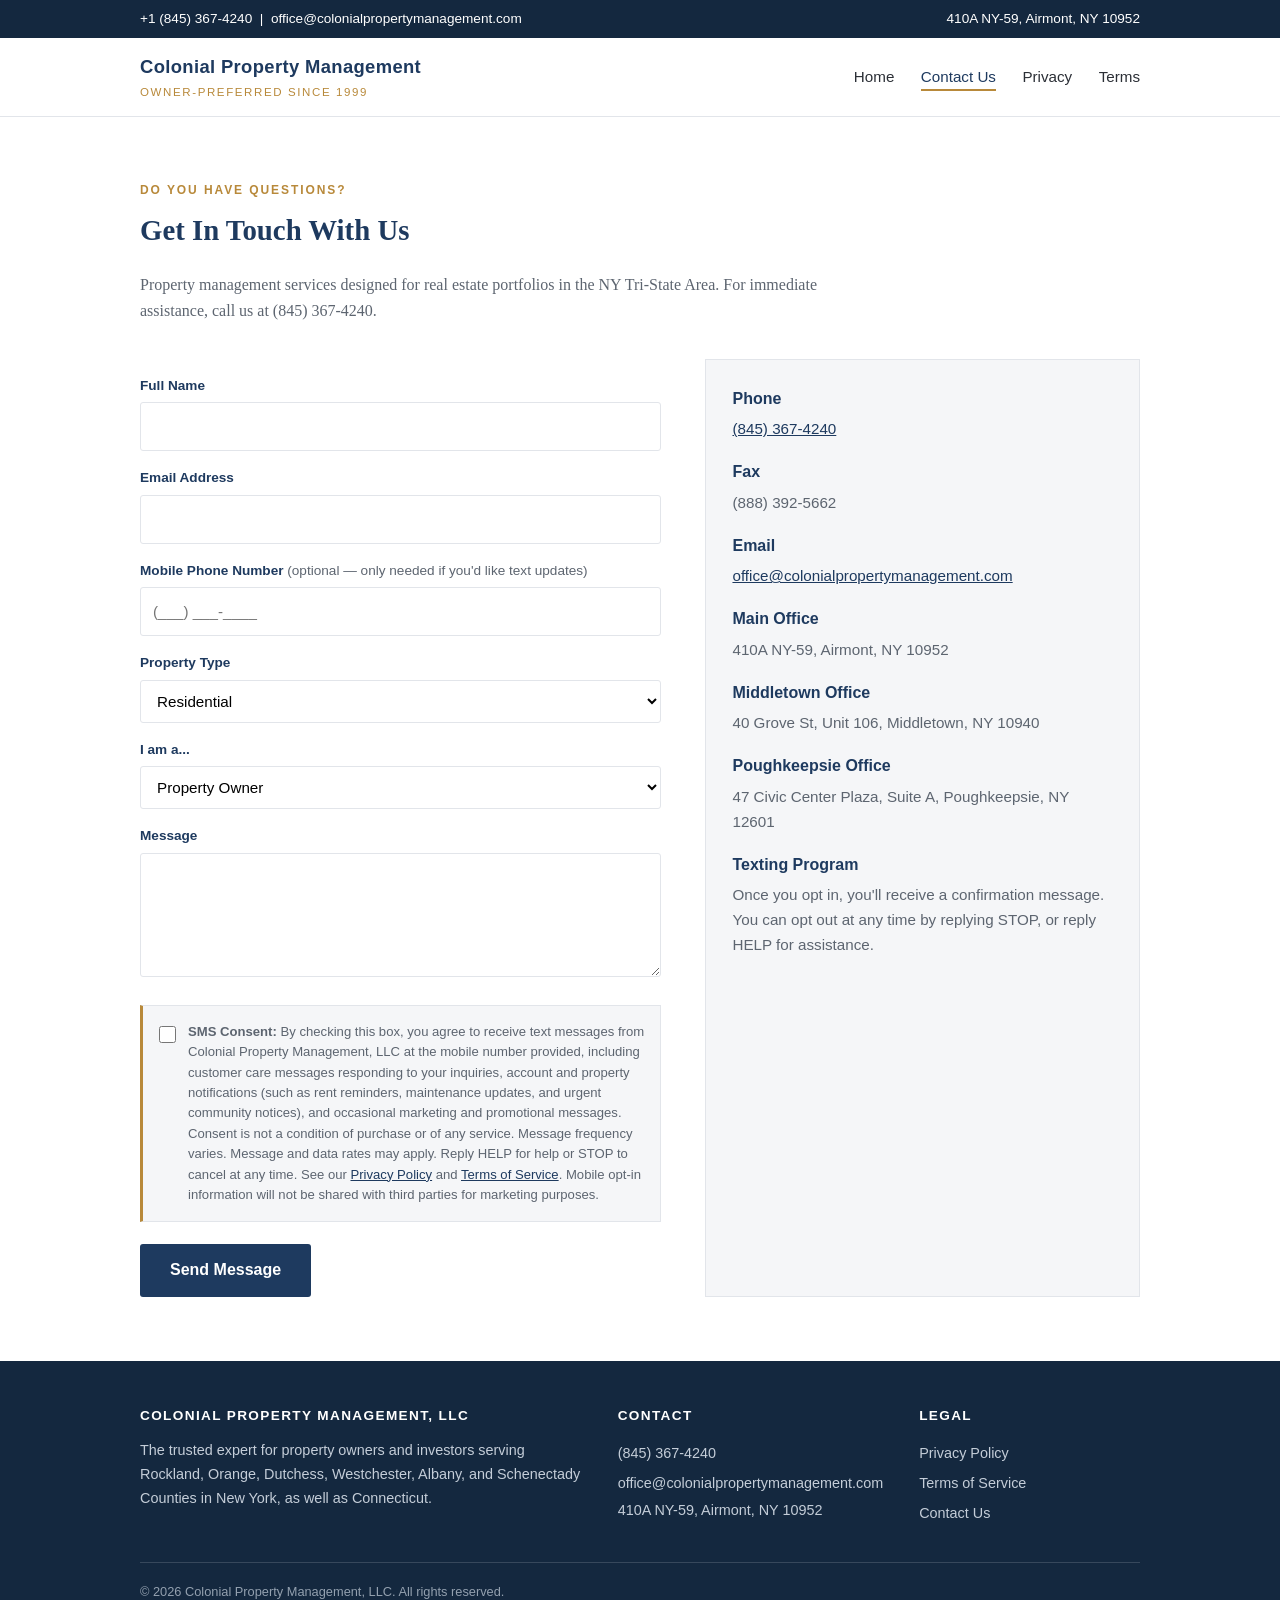
==== contact.html @ d50d946e "Add files via upload" ====
<!DOCTYPE html>
<html lang="en">
<head>
<meta charset="UTF-8">
<meta name="viewport" content="width=device-width, initial-scale=1.0">
<title>Contact Us | Colonial Property Management</title>
<meta name="description" content="Get in touch with Colonial Property Management. Call (845) 367-4240 or send us a message — and sign up for text updates.">
<link rel="stylesheet" href="style.css">
</head>
<body>

<div class="topbar">
  <div class="wrap">
    <span><a href="tel:8453674240">+1 (845) 367-4240</a> &nbsp;|&nbsp; <a href="mailto:office@colonialpropertymanagement.com">office@colonialpropertymanagement.com</a></span>
    <span>410A NY-59, Airmont, NY 10952</span>
  </div>
</div>

<header class="site">
  <div class="wrap">
    <a class="brand" href="index.html">
      <div class="name">Colonial Property Management</div>
      <div class="tag">Owner-Preferred Since 1999</div>
    </a>
    <nav class="main">
      <a href="index.html">Home</a>
      <a href="contact.html" class="active">Contact Us</a>
      <a href="privacy-policy.html">Privacy</a>
      <a href="terms-of-service.html">Terms</a>
    </nav>
  </div>
</header>

<section class="block">
  <div class="wrap">
    <p class="eyebrow">Do You Have Questions?</p>
    <h2>Get In Touch With Us</h2>
    <p class="lede">Property management services designed for real estate portfolios in the NY Tri-State Area. For immediate assistance, call us at (845) 367-4240.</p>

    <div class="contact-grid">
      <form class="optin" action="https://formsubmit.co/office@colonialpropertymanagement.com" method="POST" id="contactForm">
        <input type="hidden" name="_subject" value="New website inquiry — colonialpropertymanagement.site">
        <input type="hidden" name="_captcha" value="true">

        <label class="field" for="name">Full Name</label>
        <input type="text" id="name" name="name" required autocomplete="name">

        <label class="field" for="email">Email Address</label>
        <input type="email" id="email" name="email" required autocomplete="email">

        <label class="field" for="phone">Mobile Phone Number <span class="optional">(optional &mdash; only needed if you'd like text updates)</span></label>
        <input type="tel" id="phone" name="phone" autocomplete="tel" placeholder="(___) ___-____">

        <label class="field" for="ptype">Property Type</label>
        <select id="ptype" name="property_type">
          <option>Residential</option>
          <option>Commercial</option>
          <option>HOA/Community</option>
          <option>Other</option>
        </select>

        <label class="field" for="role">I am a...</label>
        <select id="role" name="role">
          <option>Property Owner</option>
          <option>Property Investor</option>
          <option>Tenant</option>
          <option>Vendor/Contractor</option>
          <option>Real Estate Agent</option>
          <option>Other</option>
        </select>

        <label class="field" for="message">Message</label>
        <textarea id="message" name="message" rows="4"></textarea>

        <div class="consent">
          <input type="checkbox" id="smsConsent" name="sms_consent" value="yes">
          <label for="smsConsent"><strong>SMS Consent:</strong> By checking this box, you agree to receive text messages from Colonial Property Management, LLC at the mobile number provided, including customer care messages responding to your inquiries, account and property notifications (such as rent reminders, maintenance updates, and urgent community notices), and occasional marketing and promotional messages. Consent is not a condition of purchase or of any service. Message frequency varies. Message and data rates may apply. Reply HELP for help or STOP to cancel at any time. See our <a href="privacy-policy.html">Privacy Policy</a> and <a href="terms-of-service.html">Terms of Service</a>. Mobile opt-in information will not be shared with third parties for marketing purposes.</label>
        </div>

        <button type="submit">Send Message</button>
      </form>

      <div class="info-card">
        <h3>Phone</h3>
        <p><a href="tel:8453674240">(845) 367-4240</a></p>
        <h3>Fax</h3>
        <p>(888) 392-5662</p>
        <h3>Email</h3>
        <p><a href="mailto:office@colonialpropertymanagement.com">office@colonialpropertymanagement.com</a></p>
        <h3>Main Office</h3>
        <p>410A NY-59, Airmont, NY 10952</p>
        <h3>Middletown Office</h3>
        <p>40 Grove St, Unit 106, Middletown, NY 10940</p>
        <h3>Poughkeepsie Office</h3>
        <p>47 Civic Center Plaza, Suite A, Poughkeepsie, NY 12601</p>
        <h3>Texting Program</h3>
        <p>Once you opt in, you'll receive a confirmation message. You can opt out at any time by replying STOP, or reply HELP for assistance.</p>
      </div>
    </div>
  </div>
</section>

<footer class="site">
  <div class="wrap">
    <div class="cols">
      <div>
        <h4>Colonial Property Management, LLC</h4>
        <p>The trusted expert for property owners and investors serving Rockland, Orange, Dutchess, Westchester, Albany, and Schenectady Counties in New York, as well as Connecticut.</p>
      </div>
      <div>
        <h4>Contact</h4>
        <a href="tel:8453674240">(845) 367-4240</a>
        <a href="mailto:office@colonialpropertymanagement.com">office@colonialpropertymanagement.com</a>
        <span>410A NY-59, Airmont, NY 10952</span>
      </div>
      <div>
        <h4>Legal</h4>
        <a href="privacy-policy.html">Privacy Policy</a>
        <a href="terms-of-service.html">Terms of Service</a>
        <a href="contact.html">Contact Us</a>
      </div>
    </div>
    <div class="legalline">&copy; 2026 Colonial Property Management, LLC. All rights reserved.</div>
  </div>
</footer>

<script>
// If a phone number is entered, SMS consent must be an explicit choice:
// the checkbox stays unchecked by default and becomes required only when a phone number is provided.
(function () {
  var form = document.getElementById('contactForm');
  var phone = document.getElementById('phone');
  var consent = document.getElementById('smsConsent');
  form.addEventListener('submit', function (e) {
    if (phone.value.trim() !== '' && !consent.checked) {
      e.preventDefault();
      alert('To receive text messages, please check the SMS consent box. If you prefer not to receive texts, simply leave the phone number field blank.');
    }
  });
})();
</script>

</body>
</html>
---- style.css ----
:root {
  --navy: #1e3a5f;
  --navy-dark: #14283f;
  --gold: #b8893a;
  --ink: #2b2f36;
  --muted: #5d6570;
  --paper: #ffffff;
  --wash: #f5f6f8;
  --line: #e2e5ea;
}

* { margin: 0; padding: 0; box-sizing: border-box; }

body {
  font-family: Georgia, 'Times New Roman', serif;
  color: var(--ink);
  background: var(--paper);
  line-height: 1.65;
}

.sans { font-family: 'Helvetica Neue', Arial, sans-serif; }

/* ---------- Header ---------- */
.topbar {
  background: var(--navy-dark);
  color: #fff;
  font-family: 'Helvetica Neue', Arial, sans-serif;
  font-size: 0.85rem;
  padding: 8px 0;
}
.topbar .wrap { display: flex; flex-wrap: wrap; gap: 18px; justify-content: space-between; }
.topbar a { color: #fff; text-decoration: none; }
.topbar a:hover { text-decoration: underline; }

header.site {
  background: var(--paper);
  border-bottom: 1px solid var(--line);
  position: sticky;
  top: 0;
  z-index: 10;
}
header.site .wrap {
  display: flex;
  align-items: center;
  justify-content: space-between;
  padding-top: 14px;
  padding-bottom: 14px;
}
.brand { font-family: 'Helvetica Neue', Arial, sans-serif; text-decoration: none; color: var(--navy); }
.brand .name { font-size: 1.15rem; font-weight: 700; letter-spacing: 0.02em; }
.brand .tag { font-size: 0.72rem; text-transform: uppercase; letter-spacing: 0.14em; color: var(--gold); }

nav.main { font-family: 'Helvetica Neue', Arial, sans-serif; }
nav.main a {
  color: var(--ink);
  text-decoration: none;
  margin-left: 22px;
  font-size: 0.95rem;
  padding-bottom: 4px;
}
nav.main a:hover, nav.main a.active { color: var(--navy); border-bottom: 2px solid var(--gold); }

.wrap { max-width: 1040px; margin: 0 auto; padding-left: 20px; padding-right: 20px; }

/* ---------- Hero ---------- */
.hero {
  background: linear-gradient(rgba(20, 40, 63, 0.82), rgba(20, 40, 63, 0.82)),
    repeating-linear-gradient(45deg, #1e3a5f 0 14px, #1c3759 14px 28px);
  color: #fff;
  padding: 84px 0;
}
.hero h1 { font-size: clamp(1.9rem, 4.5vw, 3rem); line-height: 1.2; max-width: 740px; }
.hero p { margin-top: 18px; max-width: 640px; font-size: 1.1rem; color: #d8dee7; }
.hero .cta {
  display: inline-block;
  margin-top: 28px;
  background: var(--gold);
  color: #fff;
  text-decoration: none;
  font-family: 'Helvetica Neue', Arial, sans-serif;
  font-weight: 600;
  padding: 13px 28px;
  border-radius: 3px;
}
.hero .cta:hover { background: #a2782f; }

/* ---------- Sections ---------- */
section.block { padding: 64px 0; }
section.block.alt { background: var(--wash); }
.eyebrow {
  font-family: 'Helvetica Neue', Arial, sans-serif;
  text-transform: uppercase;
  letter-spacing: 0.16em;
  font-size: 0.75rem;
  color: var(--gold);
  font-weight: 700;
}
section.block h2 { font-size: 1.8rem; color: var(--navy); margin: 6px 0 18px; }
section.block p.lede { max-width: 720px; color: var(--muted); }

.cards { display: grid; grid-template-columns: repeat(auto-fit, minmax(260px, 1fr)); gap: 22px; margin-top: 34px; }
.card {
  background: var(--paper);
  border: 1px solid var(--line);
  border-top: 3px solid var(--navy);
  padding: 26px;
}
.card h3 { font-family: 'Helvetica Neue', Arial, sans-serif; color: var(--navy); font-size: 1.05rem; margin-bottom: 10px; }
.card ul { list-style: none; }
.card li { padding: 5px 0 5px 18px; position: relative; font-size: 0.95rem; color: var(--muted); }
.card li::before { content: ''; position: absolute; left: 0; top: 13px; width: 7px; height: 7px; background: var(--gold); }

/* ---------- Contact / form ---------- */
.contact-grid { display: grid; grid-template-columns: 1.2fr 1fr; gap: 44px; margin-top: 34px; }
@media (max-width: 800px) { .contact-grid { grid-template-columns: 1fr; } }

form.optin { font-family: 'Helvetica Neue', Arial, sans-serif; }
form.optin label.field { display: block; font-size: 0.85rem; font-weight: 600; color: var(--navy); margin: 16px 0 5px; }
form.optin .optional { font-weight: 400; color: var(--muted); }
form.optin input[type="text"],
form.optin input[type="email"],
form.optin input[type="tel"],
form.optin select,
form.optin textarea {
  width: 100%;
  padding: 11px 12px;
  border: 1px solid var(--line);
  border-radius: 3px;
  font: inherit;
  font-size: 0.95rem;
  background: #fff;
}
form.optin input:focus, form.optin select:focus, form.optin textarea:focus {
  outline: 2px solid var(--navy);
  outline-offset: 1px;
}

.consent {
  margin-top: 20px;
  background: var(--wash);
  border: 1px solid var(--line);
  border-left: 3px solid var(--gold);
  padding: 16px;
  display: flex;
  gap: 12px;
  align-items: flex-start;
}
.consent input[type="checkbox"] { margin-top: 4px; width: 17px; height: 17px; flex-shrink: 0; }
.consent label { font-size: 0.82rem; color: var(--muted); line-height: 1.55; }
.consent a { color: var(--navy); }

form.optin button {
  margin-top: 22px;
  background: var(--navy);
  color: #fff;
  border: 0;
  font: inherit;
  font-weight: 600;
  font-size: 1rem;
  padding: 13px 30px;
  border-radius: 3px;
  cursor: pointer;
}
form.optin button:hover { background: var(--navy-dark); }

.info-card { background: var(--wash); border: 1px solid var(--line); padding: 26px; font-family: 'Helvetica Neue', Arial, sans-serif; }
.info-card h3 { color: var(--navy); font-size: 1rem; margin: 18px 0 4px; }
.info-card h3:first-child { margin-top: 0; }
.info-card p { font-size: 0.95rem; color: var(--muted); }
.info-card a { color: var(--navy); }

/* ---------- Legal pages ---------- */
.legal { max-width: 780px; margin: 0 auto; padding: 56px 20px 80px; }
.legal h1 { color: var(--navy); font-size: 2rem; margin-bottom: 4px; }
.legal .date { font-family: 'Helvetica Neue', Arial, sans-serif; font-size: 0.85rem; color: var(--muted); margin-bottom: 30px; }
.legal h2 { color: var(--navy); font-size: 1.25rem; margin: 32px 0 10px; }
.legal p, .legal li { color: var(--ink); font-size: 1rem; }
.legal ul { margin: 10px 0 10px 24px; }
.legal li { margin-bottom: 7px; }
.legal .highlight {
  background: var(--wash);
  border-left: 3px solid var(--gold);
  padding: 14px 18px;
  margin: 14px 0;
}

/* ---------- Footer ---------- */
footer.site {
  background: var(--navy-dark);
  color: #c4cdd8;
  padding: 44px 0 30px;
  font-family: 'Helvetica Neue', Arial, sans-serif;
  font-size: 0.9rem;
}
footer.site .cols { display: grid; grid-template-columns: 2fr 1fr 1fr; gap: 36px; }
@media (max-width: 700px) { footer.site .cols { grid-template-columns: 1fr; } }
footer.site h4 { color: #fff; font-size: 0.85rem; text-transform: uppercase; letter-spacing: 0.1em; margin-bottom: 12px; }
footer.site a { color: #c4cdd8; text-decoration: none; display: block; padding: 3px 0; }
footer.site a:hover { color: #fff; text-decoration: underline; }
footer.site .legalline {
  border-top: 1px solid rgba(255, 255, 255, 0.15);
  margin-top: 34px;
  padding-top: 18px;
  font-size: 0.8rem;
  color: #93a0af;
}

@media (max-width: 640px) {
  nav.main a { margin-left: 14px; font-size: 0.88rem; }
  .hero { padding: 56px 0; }
}
@media (prefers-reduced-motion: reduce) {
  * { transition: none !important; }
}
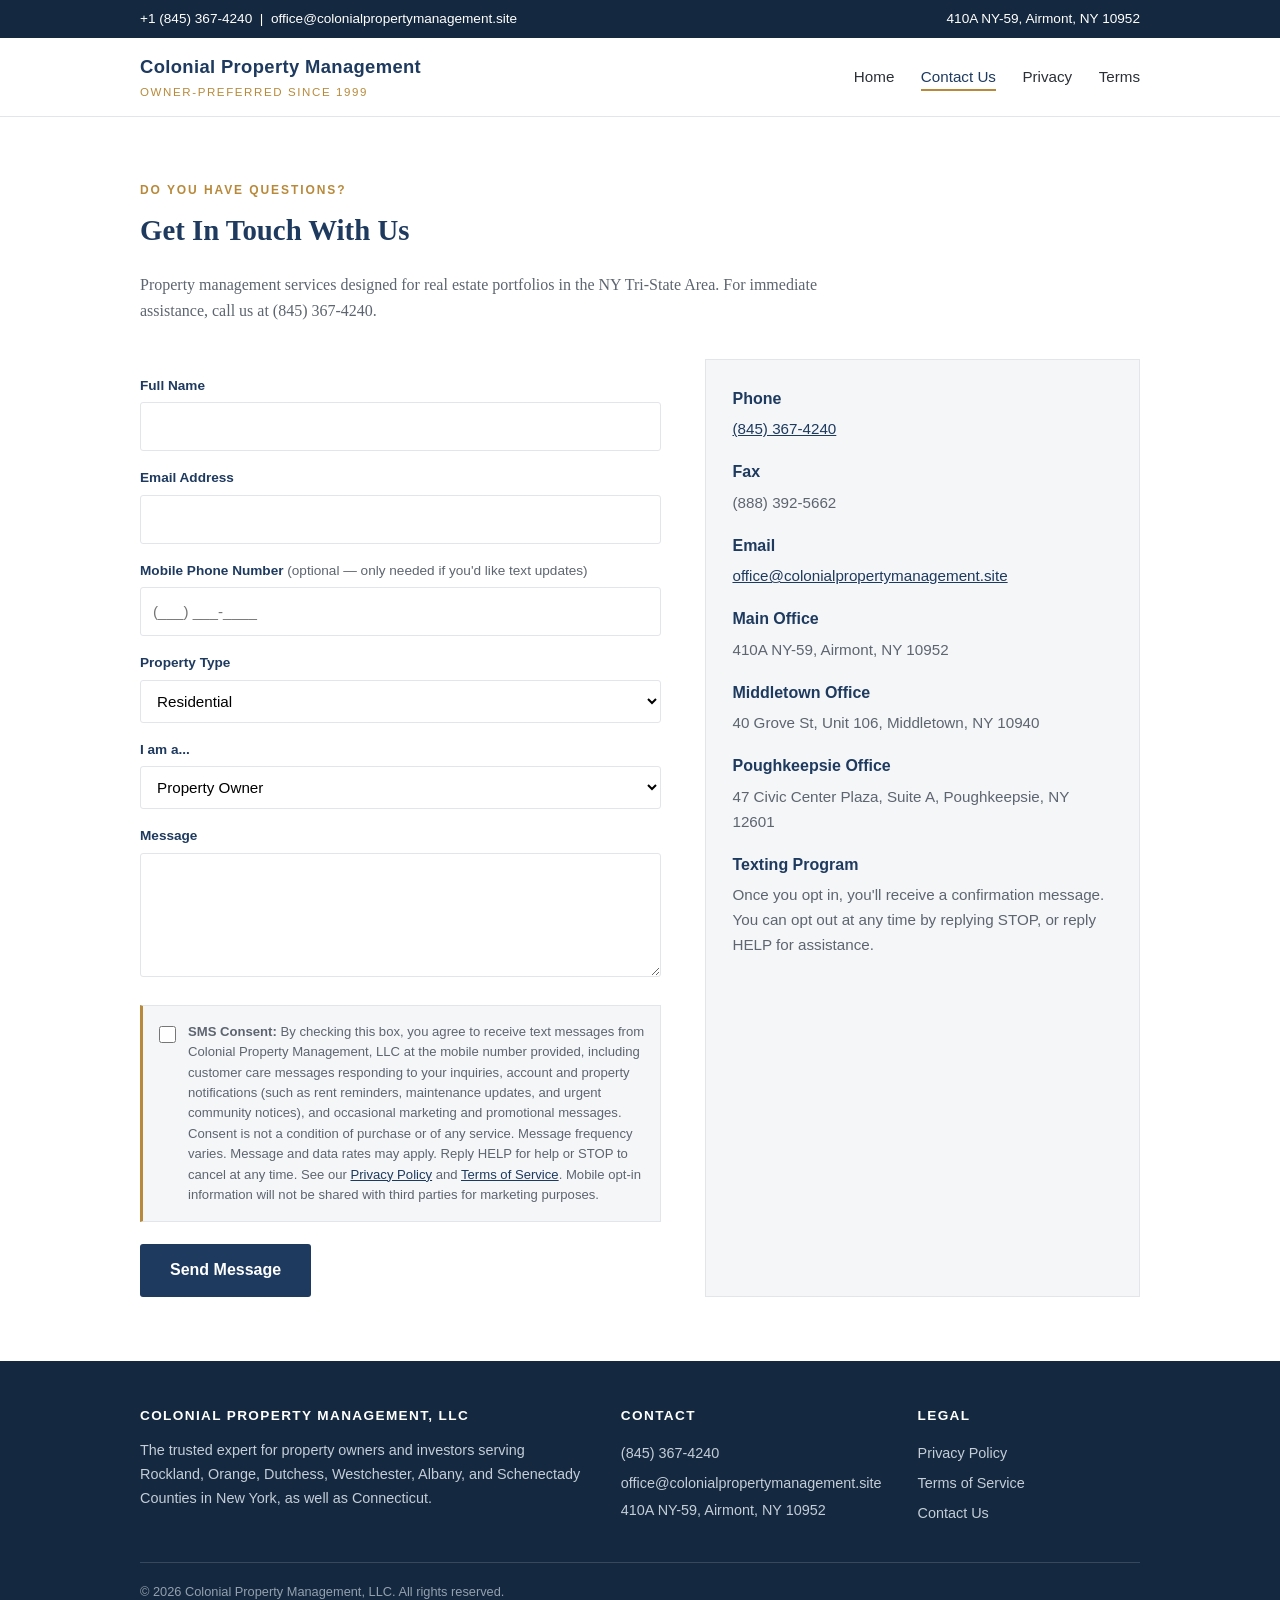
==== commit 8aa6c83f: "Update email domain from colonialpropertymanagement.com to colonialpropertymanagement.site" ====
--- a/contact.html
+++ b/contact.html
@@ -11,7 +11,7 @@
 
 <div class="topbar">
   <div class="wrap">
-    <span><a href="tel:8453674240">+1 (845) 367-4240</a> &nbsp;|&nbsp; <a href="mailto:office@colonialpropertymanagement.com">office@colonialpropertymanagement.com</a></span>
+    <span><a href="tel:8453674240">+1 (845) 367-4240</a> &nbsp;|&nbsp; <a href="mailto:office@colonialpropertymanagement.site">office@colonialpropertymanagement.site</a></span>
     <span>410A NY-59, Airmont, NY 10952</span>
   </div>
 </div>
@@ -38,7 +38,7 @@
     <p class="lede">Property management services designed for real estate portfolios in the NY Tri-State Area. For immediate assistance, call us at (845) 367-4240.</p>
 
     <div class="contact-grid">
-      <form class="optin" action="https://formsubmit.co/office@colonialpropertymanagement.com" method="POST" id="contactForm">
+      <form class="optin" action="https://formsubmit.co/office@colonialpropertymanagement.site" method="POST" id="contactForm">
         <input type="hidden" name="_subject" value="New website inquiry — colonialpropertymanagement.site">
         <input type="hidden" name="_captcha" value="true">
 
@@ -86,7 +86,7 @@
         <h3>Fax</h3>
         <p>(888) 392-5662</p>
         <h3>Email</h3>
-        <p><a href="mailto:office@colonialpropertymanagement.com">office@colonialpropertymanagement.com</a></p>
+        <p><a href="mailto:office@colonialpropertymanagement.site">office@colonialpropertymanagement.site</a></p>
         <h3>Main Office</h3>
         <p>410A NY-59, Airmont, NY 10952</p>
         <h3>Middletown Office</h3>
@@ -110,7 +110,7 @@
       <div>
         <h4>Contact</h4>
         <a href="tel:8453674240">(845) 367-4240</a>
-        <a href="mailto:office@colonialpropertymanagement.com">office@colonialpropertymanagement.com</a>
+        <a href="mailto:office@colonialpropertymanagement.site">office@colonialpropertymanagement.site</a>
         <span>410A NY-59, Airmont, NY 10952</span>
       </div>
       <div>
